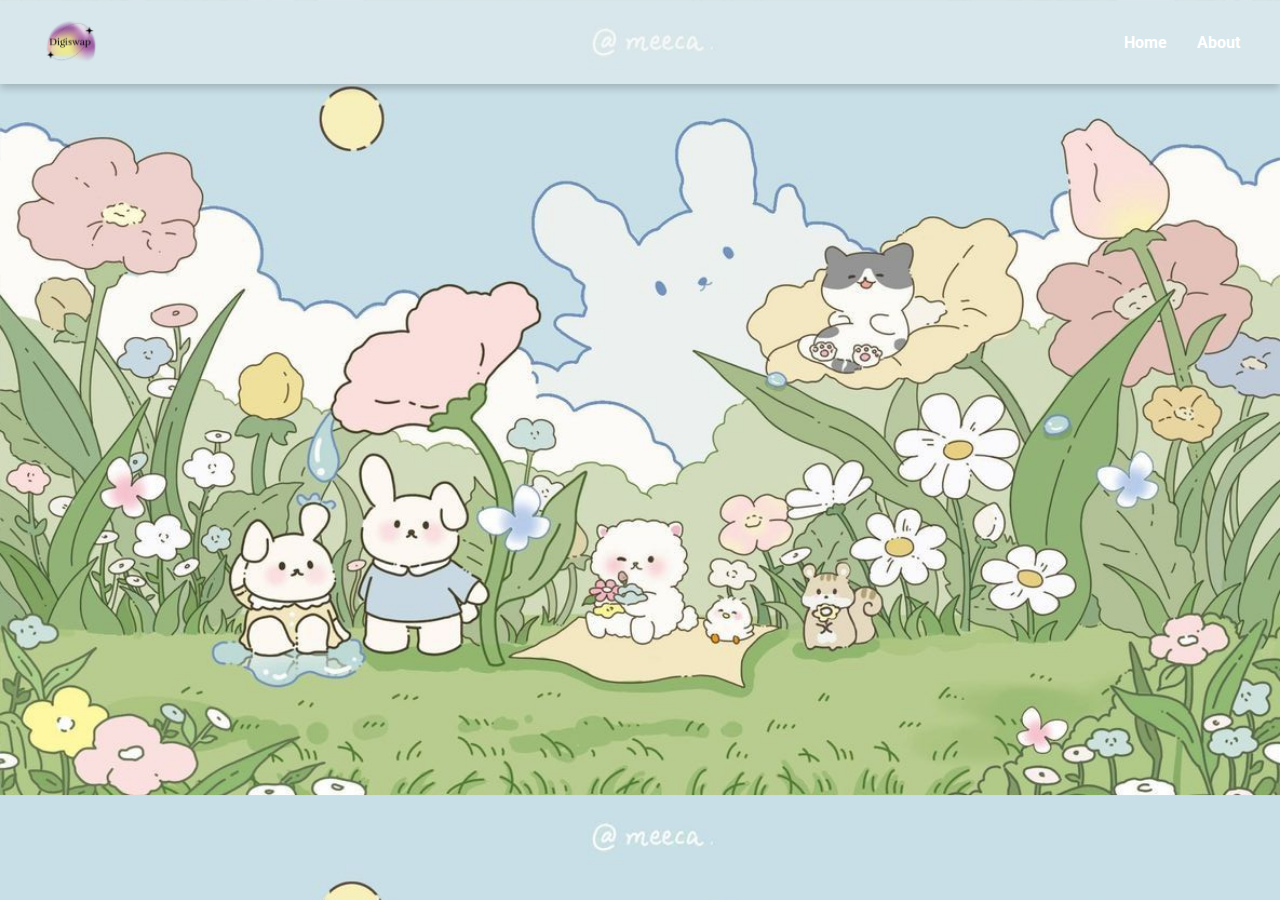
==== about.html @ 1b65fbe3 "Add files via upload" ====
<!DOCTYPE html>
<html lang="en">
<head>
    <meta charset="UTF-8">
    <meta name="viewport" content="width=device-width, initial-scale=1.0">
    <title>About DigiSwap</title>
    <link href="https://fonts.googleapis.com/css2?family=Roboto:wght@400;700&family=Pacifico&display=swap" rel="stylesheet">
    <link rel="stylesheet" href="about.css"> <!-- Link to external CSS file -->
</head>
<body class="about-page"> <!-- Add class for background image -->

<header>
    <img src="digiswap-high-resolution-logo-grayscale-transparent.png" alt="DigiSwap Logo" class="logo">
    <nav>
        <a href="website.html">Home</a>
        <a href="about.html">About</a>
    </nav>
</header>

<div class="container">
    <div class="about-circle">
        <h2>DigiSwap</h2>
        <p>DigiSwap is a website designed to convert numbers between different formats decimal, binary, hexadecimal and may feature intuitive design elements to guide users through the conversion process.</p>
    </div>
</div>

</body>
</html>
---- about.css ----
/* General Body Styles */
body {
    font-family: 'Roboto', sans-serif;
    margin: 0;
    padding: 0;
    background:url(cute.jpg); /* Light background color for the body */
    color: #333;
    background-size: cover;
}

/* Header Styles */
header {
    display: flex;
    justify-content: space-between;
    align-items: center;
    background-color: rgba(245, 245, 245, 0.37); /* Header background color */
    padding: 20px 40px;
    box-shadow: 0 4px 8px rgba(0, 0, 0, 0.2);
}

nav {
    display: flex;
    gap: 30px;
}

nav a {
    color: white;
    text-decoration: none;
    font-weight: 700;
    transition: color 0.3s;
}

nav a:hover {
    color: #FFD700; /* Gold color on hover */
}

.logo {
    width: 60px; /* Adjust size as needed */
}

/* Welcome Section */
.welcome {
    text-align: center;
    margin-top: 100px;
    font-size: 36px;
    font-family: 'Pacifico', cursive;
    animation: fadeIn 2s ease-in-out;
}

@keyframes fadeIn {
    from {
        opacity: 0;
        transform: translateY(-20px);
    }
    to {
        opacity: 1;
        transform: translateY(0);
    }
}

/* Container Styles */
.container {
    max-width: 800px;
    margin: 0 auto;
    padding: 20px;
    text-align: center;
}

/* About Circle Styles */
.about-circle {
    background-color: rgba(255, 255, 255, 0.9); /* Slightly transparent white */
    border-radius: 50%;
    padding: 40px;
    margin: 50px auto;
    max-width: 600px;
    text-align: center;
    box-shadow: 0 4px 20px rgba(0, 0, 0, 0.1);
    opacity: 0; /* Start hidden */
    animation: scaleIn 1s forwards, fadeInText 2s forwards; /* Apply animations */
    animation-delay: 1s; /* Delay for each animation */
}

@keyframes scaleIn {
    from {
        transform: scale(0); /* Start from scale 0 */
        opacity: 0; /* Start hidden */
    }
    to {
        transform: scale(1); /* Scale to full size */
        opacity: 1; /* Fully visible */
    }
}

/* About Circle Header */
.about-circle h2 {
    font-family: 'Pacifico', cursive;
    color: #4CAF50;
}

/* About Circle Paragraph */
.about-circle p {
    font-family: Georgia, 'Times New Roman', Times, serif;
    color: #333;
    line-height: 1.6;
    opacity: 0; /* Start hidden */
    animation: fadeInText 3s forwards; /* Apply animation */
    animation-delay: 1s; /* Delay before starting the animation */
}

@keyframes fadeInText {
    from {
        opacity: 0;
        transform: translateY(20px);
    }
    to {
        opacity: 1;
        transform: translateY(0);
    }
}
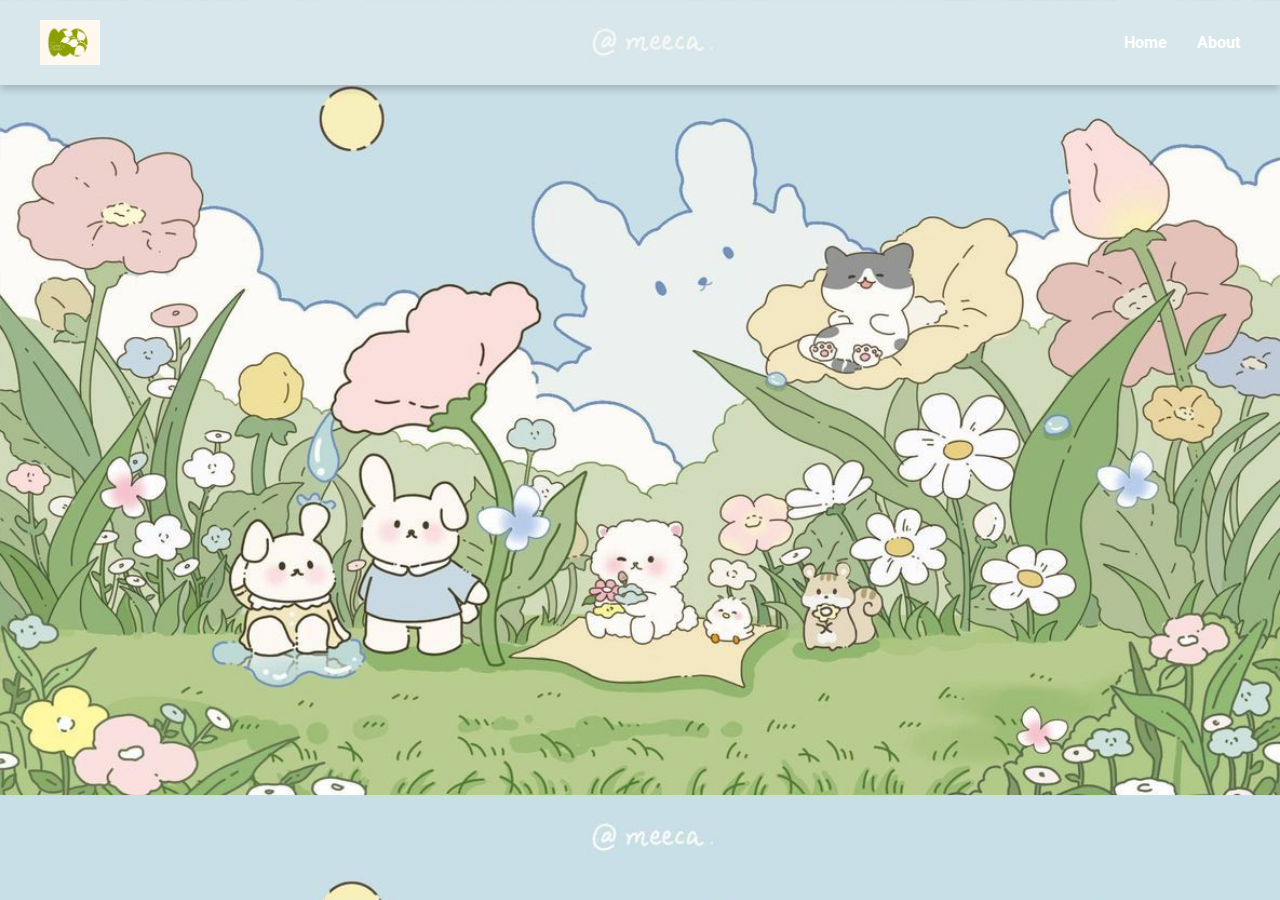
==== commit 6d4c3095: "Update about.html" ====
--- a/about.html
+++ b/about.html
@@ -10,9 +10,9 @@
 <body class="about-page"> <!-- Add class for background image -->
 
 <header>
-    <img src="digiswap-high-resolution-logo-grayscale-transparent.png" alt="DigiSwap Logo" class="logo">
+    <img src="counting-clouds-high-resolution-logo.png" alt="Counting Clouds Logo" class="logo">
     <nav>
-        <a href="website.html">Home</a>
+        <a href="index.html">Home</a>
         <a href="about.html">About</a>
     </nav>
 </header>
@@ -25,4 +25,4 @@
 </div>
 
 </body>
-</html>+</html>
--- a/about.css
+++ b/about.css
@@ -116,4 +116,90 @@
         opacity: 1;
         transform: translateY(0);
     }
-}+}
+
+/* Media Queries for Mobile Responsiveness */
+
+/* For devices with screen width less than 768px (Tablets & below) */
+@media only screen and (max-width: 768px) {
+  header {
+    flex-direction: column;
+    padding: 15px;
+  }
+
+  nav {
+    flex-direction: column;
+    gap: 15px;
+    align-items: center;
+  }
+
+  nav a {
+    font-size: 18px;
+  }
+
+  .welcome {
+    font-size: 30px;
+    margin-top: 50px;
+  }
+
+  .container {
+    padding: 15px;
+  }
+
+  .about-circle {
+    padding: 30px;
+    max-width: 500px;
+  }
+
+  .about-circle h2 {
+    font-size: 24px;
+  }
+
+  .about-circle p {
+    font-size: 14px;
+  }
+}
+
+/* For devices with screen width less than 480px (Mobile) */
+@media only screen and (max-width: 480px) {
+  header {
+    flex-direction: column;
+    padding: 10px;
+  }
+
+  nav {
+    flex-direction: column;
+    gap: 10px;
+    align-items: center;
+  }
+
+  nav a {
+    font-size: 16px;
+  }
+
+  .logo {
+    width: 50px;
+  }
+
+  .welcome {
+    font-size: 24px;
+    margin-top: 30px;
+  }
+
+  .container {
+    padding: 10px;
+  }
+
+  .about-circle {
+    padding: 25px;
+    max-width: 400px;
+  }
+
+  .about-circle h2 {
+    font-size: 22px;
+  }
+
+  .about-circle p {
+    font-size: 13px;
+  }
+}
